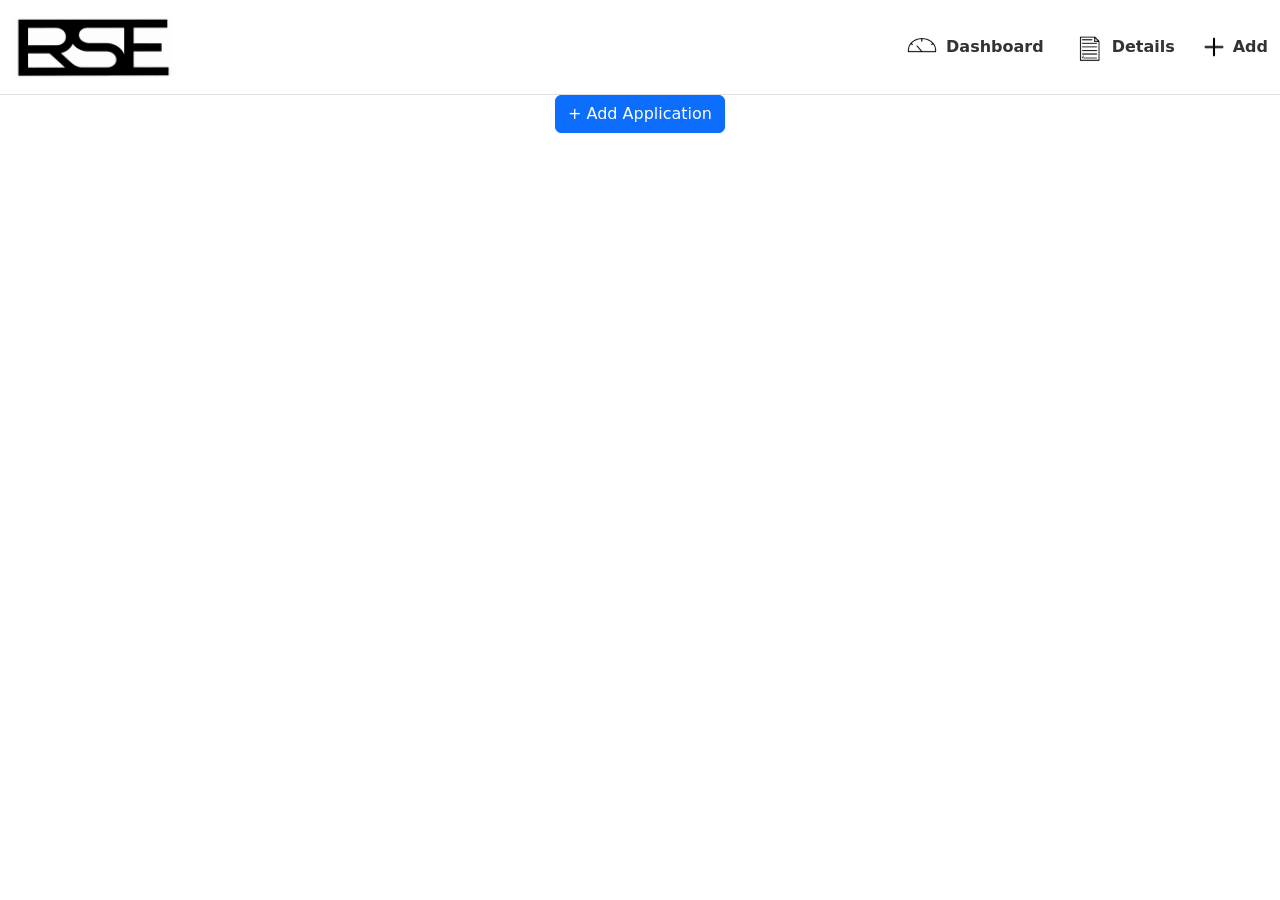
==== index.html @ b8256774 "Added Images / Icons I made and made Navigation bar" ====
<!DOCTYPE html>
<html lang="en">
<head>
    <meta charset="UTF-8">
    <meta name="viewport" content="width=device-width, initial-scale=1.0">
    <title>Resume-EZ Dashboard</title>

    <link href="https://cdn.jsdelivr.net/npm/bootstrap@5.3.5/dist/css/bootstrap.min.css" rel="stylesheet">
    <link rel="stylesheet" href="css\style.css">
</head>
<body>

<header class="container-fluid border-bottom py-3">
    <div class="d-flex justify-content-between align-items-center">

<!-- Logo for the entire header of pages  -->
        <div class="d-flex align-items-center">
            <img src="images\RSE Logo.png" alt="RSE Logo" width="160" class="me-2">
        </div>

<!-- Nav bar functions and logos I made -->
        <div class="d-flex gap-4">

            <a href="index.html" class="nav-link-custom d-flex align-items-center">
                <img src="images/Dashboard Logo.png" width="40" class="me-1">
                <span>Dashboard</span>
            </a>

            <a href="details.html" class="nav-link-custom d-flex align-items-center">
                <img src="images/Application Details Icon.png" width="40" class="me-1">
                <span>Details</span>
            </a>

            <a href="addpage.html" class="nav-link-custom d-flex align-items-center">
                <img src="images/Plus Icon.png" width="30" class="me-1">
                <span>Add</span>
            </a>
        </div>

    </div>
</header>

    <div class="container text-center mb-4">
        <a href="addpage.html" class="btn btn-primary">+ Add Application</a>
    </div>

    <div class="container">
        <div id="job-list" class="row"></div>
    </div>

    <script src="javascript\script.js"></script>
</body>
</html>
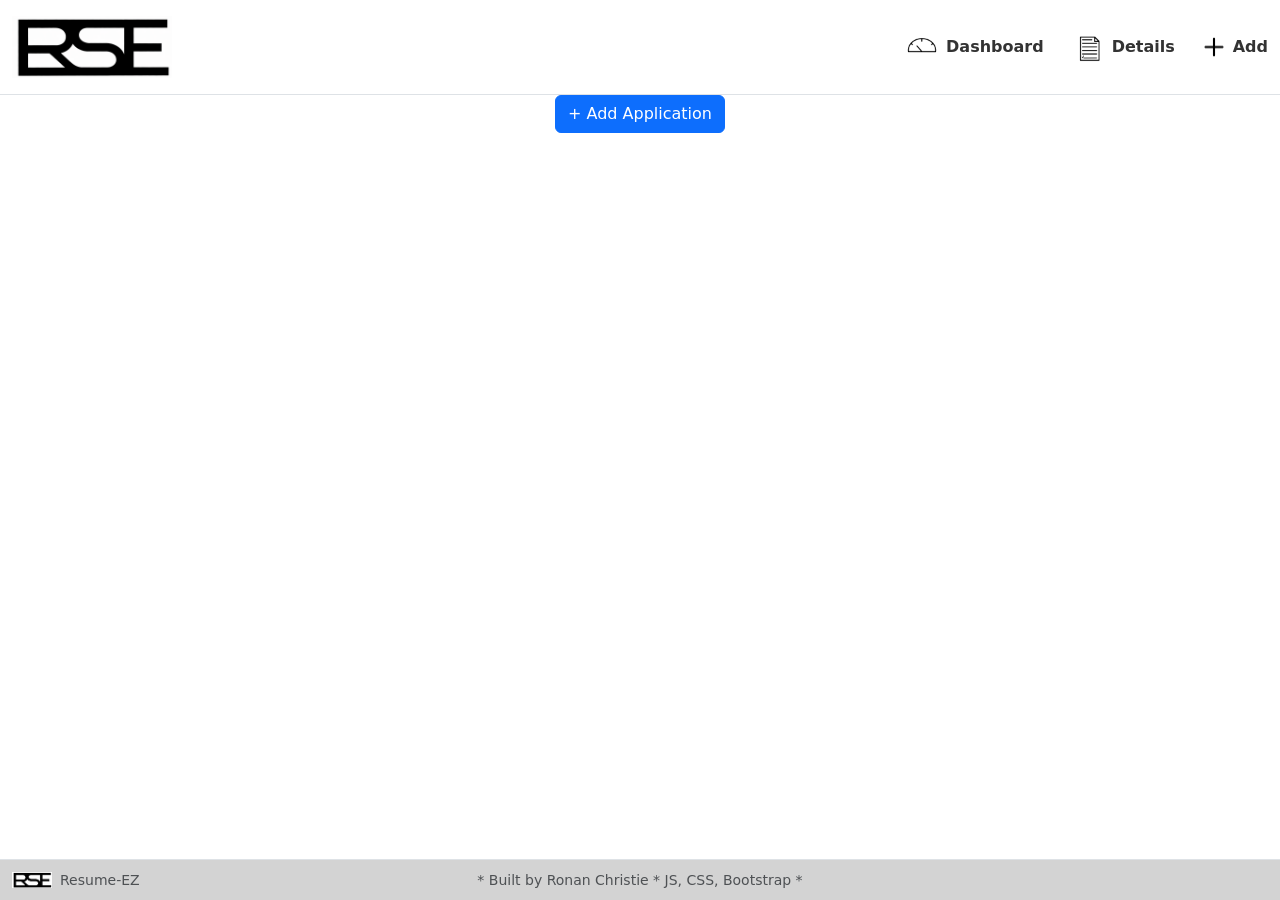
==== commit d8266863: "made the footer and added css color background" ====
--- a/index.html
+++ b/index.html
@@ -4,12 +4,12 @@
     <meta charset="UTF-8">
     <meta name="viewport" content="width=device-width, initial-scale=1.0">
     <title>Resume-EZ Dashboard</title>
-
+<!-- Bootstrap and styling sheet link  -->
     <link href="https://cdn.jsdelivr.net/npm/bootstrap@5.3.5/dist/css/bootstrap.min.css" rel="stylesheet">
     <link rel="stylesheet" href="css\style.css">
 </head>
-<body>
-
+<body class="d-flex flex-column min-vh-100">
+<!-- Container for the changebale window size  -->
 <header class="container-fluid border-bottom py-3">
     <div class="d-flex justify-content-between align-items-center">
 
@@ -39,7 +39,8 @@
 
     </div>
 </header>
-
+<!-- Main contents and add button  -->
+<main class="flex-grow-1">
     <div class="container text-center mb-4">
         <a href="addpage.html" class="btn btn-primary">+ Add Application</a>
     </div>
@@ -47,7 +48,24 @@
     <div class="container">
         <div id="job-list" class="row"></div>
     </div>
+</main>
+    <script src="javascript\script.js"></script>
 
-    <script src="javascript\script.js"></script>
-</body>
-</html>+<footer class="container-fluid border-top py-2 mt-5">
+    <div class="row align-items-center">
+
+        <!-- LEFT -->
+        <div class="col-4 d-flex align-items-center">
+            <img src="images\RSE Logo.png" width="40" class="me-2">
+            <small class="text-muted">Resume-EZ</small>
+        </div>
+
+        <!-- CENTER -->
+        <div class="col-4 text-center">
+            <small class="text-muted"> * Built by Ronan Christie * JS, CSS, Bootstrap * </small>
+        </div>
+
+        <div class="col-4"></div>
+
+    </div>
+</footer>
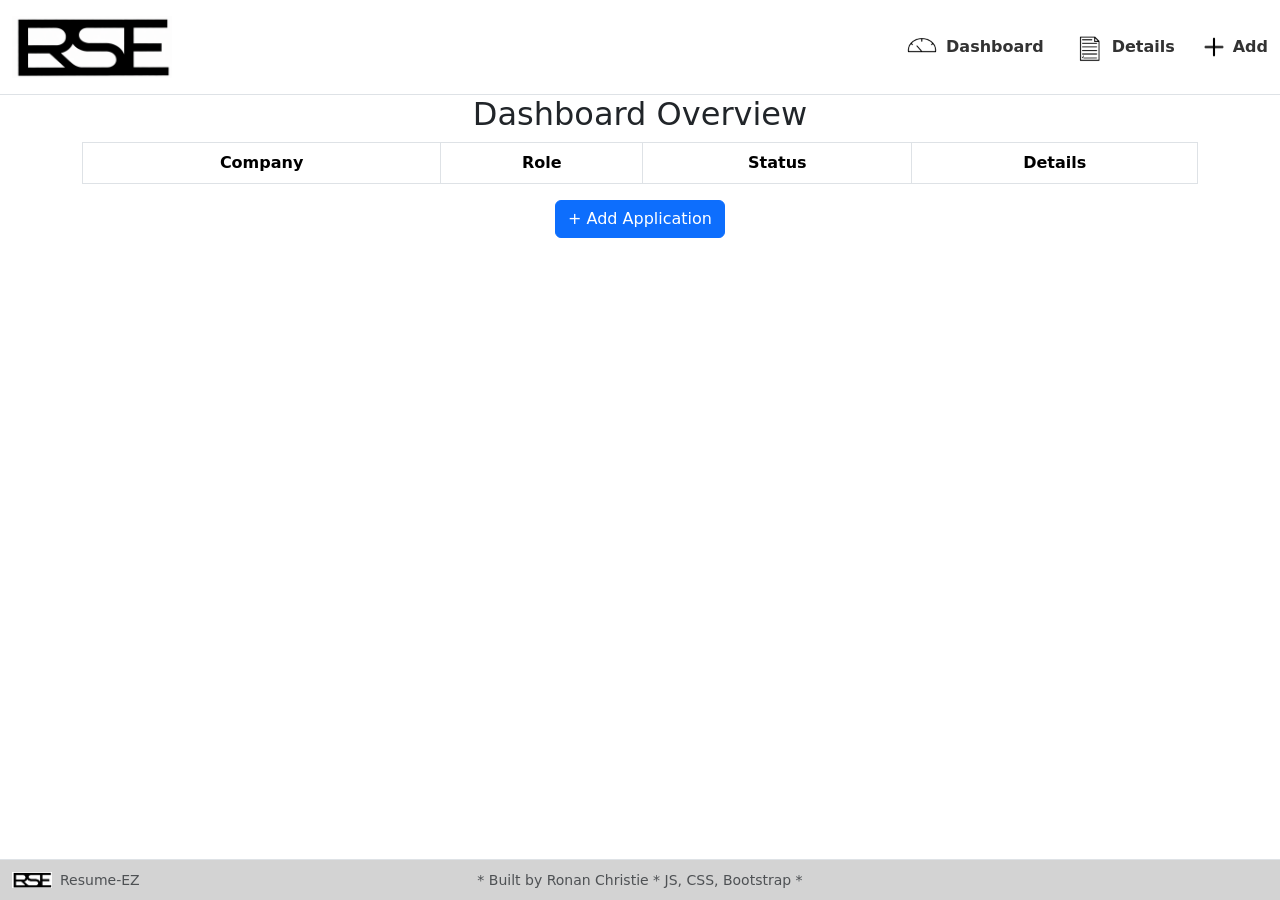
==== commit 1b7903bf: "Fixed small typos in bootstrap and then created table for dashboard display" ====
--- a/index.html
+++ b/index.html
@@ -42,6 +42,23 @@
 <!-- Main contents and add button  -->
 <main class="flex-grow-1">
     <div class="container text-center mb-4">
+        <h2 class=" "text-center mb-4> Dashboard Overview </h2>
+<!-- Dashboard table overview -->
+        <table class="table table-bordered text-center">
+
+            <thead>
+                <tr>
+                    <th>Company</th>
+                    <th>Role</th>
+                    <th>Status</th>
+                    <th>Details</th>
+                </tr>
+            </thead>
+
+            <tbody id="job-table-body">
+<!-- JS makes the table format correctly and display in the table here -->
+            </tbody>
+        </table>
         <a href="addpage.html" class="btn btn-primary">+ Add Application</a>
     </div>
 
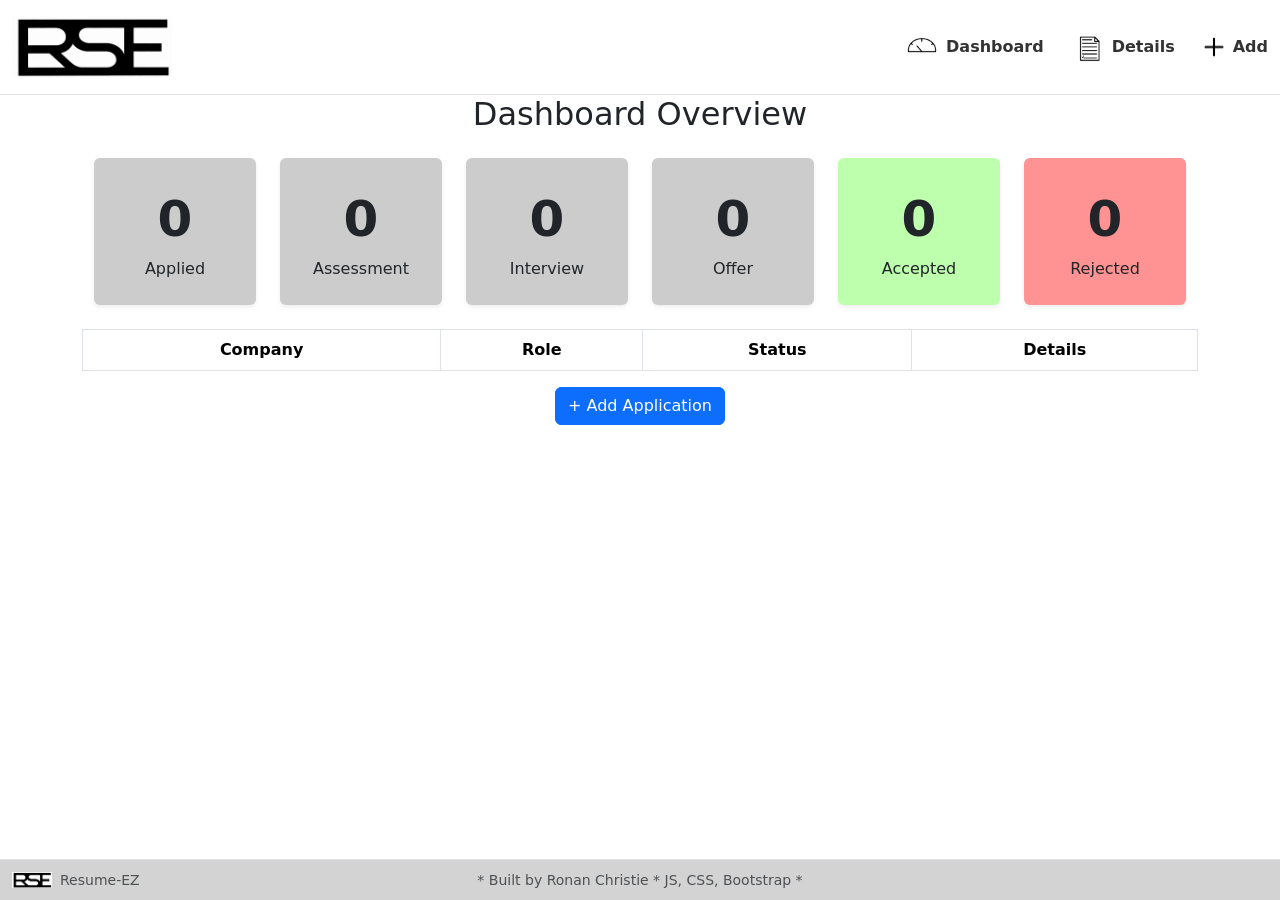
==== commit ff19b241: "The counters for the dashboard overview added and fixed counting logic to actually display" ====
--- a/index.html
+++ b/index.html
@@ -42,7 +42,54 @@
 <!-- Main contents and add button  -->
 <main class="flex-grow-1">
     <div class="container text-center mb-4">
-        <h2 class=" "text-center mb-4> Dashboard Overview </h2>
+        <h2 class= "text-center mb-4"> Dashboard Overview </h2>
+<div class="container mt-4 mb-4">
+    <div class="row text-center">
+<!-- Applied counter-->
+        <div class="col">
+            <div class="p-4 rounded shadow-sm" style="background-color: #cccccc;">
+                <div id="count-applied" style="font-size: 50px; font-weight: bold;">0</div>
+                <div>Applied</div>
+            </div>
+        </div>
+<!-- Assessment counter-->
+        <div class="col">
+            <div class="p-4 rounded shadow-sm" style="background-color: #cccccc;">
+                <div id="count-assessment" style="font-size: 50px; font-weight: bold;">0</div>
+                <div>Assessment</div>
+            </div>
+        </div>
+
+<!-- Interview counter-->
+        <div class="col">
+            <div class="p-4 rounded shadow-sm" style="background-color: #cccccc;">
+                <div id="count-interview" style="font-size: 50px; font-weight: bold;">0</div>
+                <div>Interview</div>
+            </div>
+        </div>
+<!-- Offer counter-->
+        <div class="col">
+            <div class="p-4 rounded shadow-sm" style="background-color: #cccccc;">
+                <div id="count-offer" style="font-size: 50px; font-weight: bold;">0</div>
+                <div>Offer</div>
+            </div>
+        </div>
+<!-- Accepted counter-->
+        <div class="col">
+            <div class="p-4 rounded shadow-sm" style="background-color: #beffae;">
+                <div id="count-accepted" style="font-size: 50px; font-weight: bold;">0</div>
+                <div>Accepted</div>
+            </div>
+        </div>
+<!-- Rejected counter-->
+        <div class="col">
+            <div class="p-4 rounded shadow-sm" style="background-color: #ff9292;">
+                <div id="count-rejected" style="font-size: 50px; font-weight: bold;">0</div>
+                <div>Rejected</div>
+            </div>
+        </div>
+    </div>
+</div>
 <!-- Dashboard table overview -->
         <table class="table table-bordered text-center">
 
@@ -67,10 +114,8 @@
     </div>
 </main>
     <script src="javascript\script.js"></script>
-
 <footer class="container-fluid border-top py-2 mt-5">
     <div class="row align-items-center">
-
         <!-- LEFT -->
         <div class="col-4 d-flex align-items-center">
             <img src="images\RSE Logo.png" width="40" class="me-2">
@@ -81,8 +126,6 @@
         <div class="col-4 text-center">
             <small class="text-muted"> * Built by Ronan Christie * JS, CSS, Bootstrap * </small>
         </div>
-
         <div class="col-4"></div>
-
     </div>
 </footer>
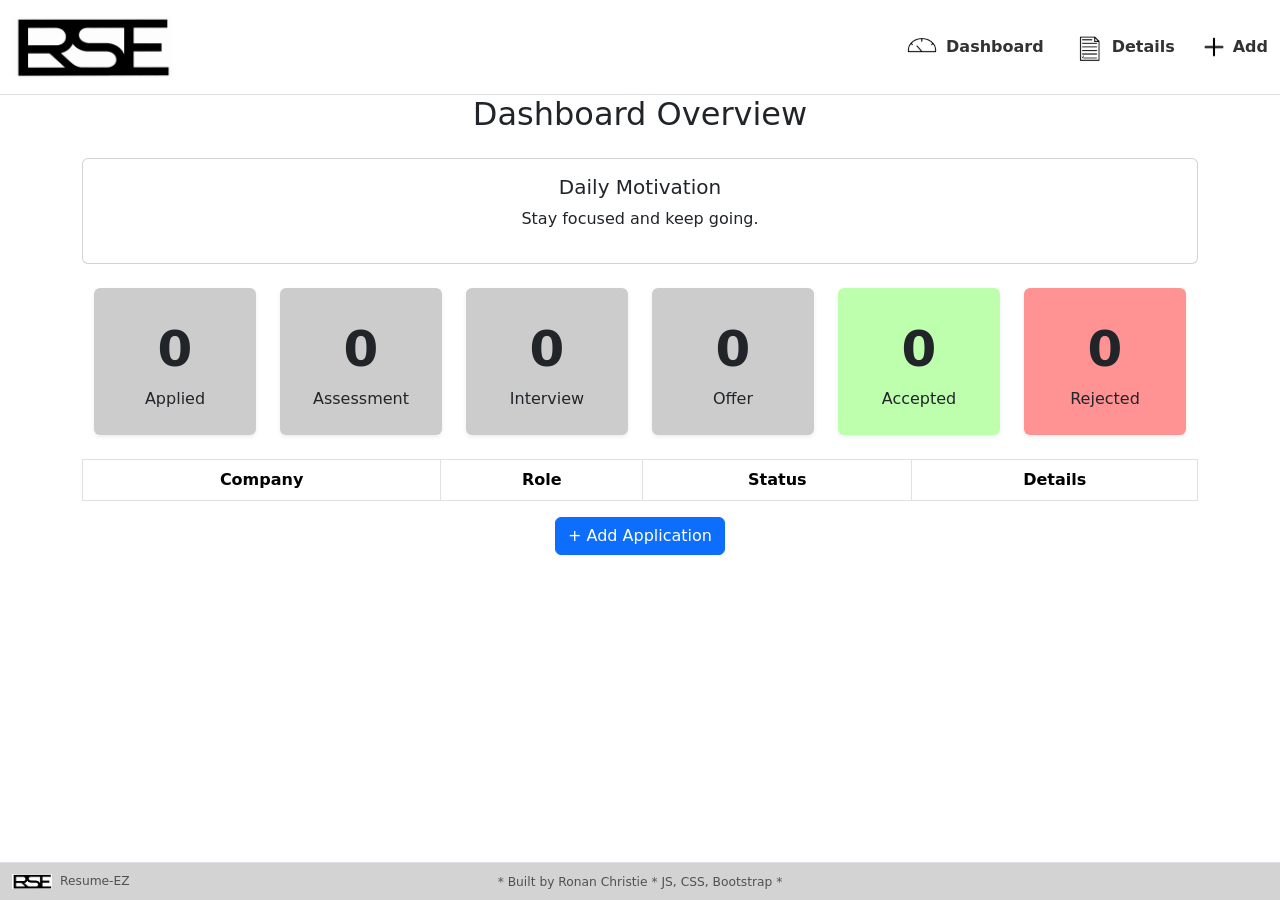
==== commit 46bfe8d6: "The API dummyJSON which is a public api that does not require authentication" ====
--- a/index.html
+++ b/index.html
@@ -12,37 +12,35 @@
 <!-- Container for the changebale window size  -->
 <header class="container-fluid border-bottom py-3">
     <div class="d-flex justify-content-between align-items-center">
-
 <!-- Logo for the entire header of pages  -->
         <div class="d-flex align-items-center">
             <img src="images\RSE Logo.png" alt="RSE Logo" width="160" class="me-2">
         </div>
-
 <!-- Nav bar functions and logos I made -->
         <div class="d-flex gap-4">
-
             <a href="index.html" class="nav-link-custom d-flex align-items-center">
                 <img src="images/Dashboard Logo.png" width="40" class="me-1">
                 <span>Dashboard</span>
             </a>
-
             <a href="details.html" class="nav-link-custom d-flex align-items-center">
                 <img src="images/Application Details Icon.png" width="40" class="me-1">
                 <span>Details</span>
             </a>
-
             <a href="addpage.html" class="nav-link-custom d-flex align-items-center">
                 <img src="images/Plus Icon.png" width="30" class="me-1">
                 <span>Add</span>
             </a>
         </div>
-
     </div>
 </header>
 <!-- Main contents and add button  -->
 <main class="flex-grow-1">
     <div class="container text-center mb-4">
         <h2 class= "text-center mb-4"> Dashboard Overview </h2>
+        <div class="card p-3 mb-4">
+    <h5>Daily Motivation</h5>
+    <p id="quote">Loading...</p>
+</div>
 <div class="container mt-4 mb-4">
     <div class="row text-center">
 <!-- Applied counter-->
@@ -59,7 +57,6 @@
                 <div>Assessment</div>
             </div>
         </div>
-
 <!-- Interview counter-->
         <div class="col">
             <div class="p-4 rounded shadow-sm" style="background-color: #cccccc;">
@@ -92,7 +89,6 @@
 </div>
 <!-- Dashboard table overview -->
         <table class="table table-bordered text-center">
-
             <thead>
                 <tr>
                     <th>Company</th>
@@ -101,14 +97,12 @@
                     <th>Details</th>
                 </tr>
             </thead>
-
             <tbody id="job-table-body">
 <!-- JS makes the table format correctly and display in the table here -->
             </tbody>
         </table>
         <a href="addpage.html" class="btn btn-primary">+ Add Application</a>
     </div>
-
     <div class="container">
         <div id="job-list" class="row"></div>
     </div>
@@ -116,13 +110,12 @@
     <script src="javascript\script.js"></script>
 <footer class="container-fluid border-top py-2 mt-5">
     <div class="row align-items-center">
-        <!-- LEFT -->
+<!-- Left of Footer -->
         <div class="col-4 d-flex align-items-center">
             <img src="images\RSE Logo.png" width="40" class="me-2">
             <small class="text-muted">Resume-EZ</small>
         </div>
-
-        <!-- CENTER -->
+<!-- Center of Footer -->
         <div class="col-4 text-center">
             <small class="text-muted"> * Built by Ronan Christie * JS, CSS, Bootstrap * </small>
         </div>
